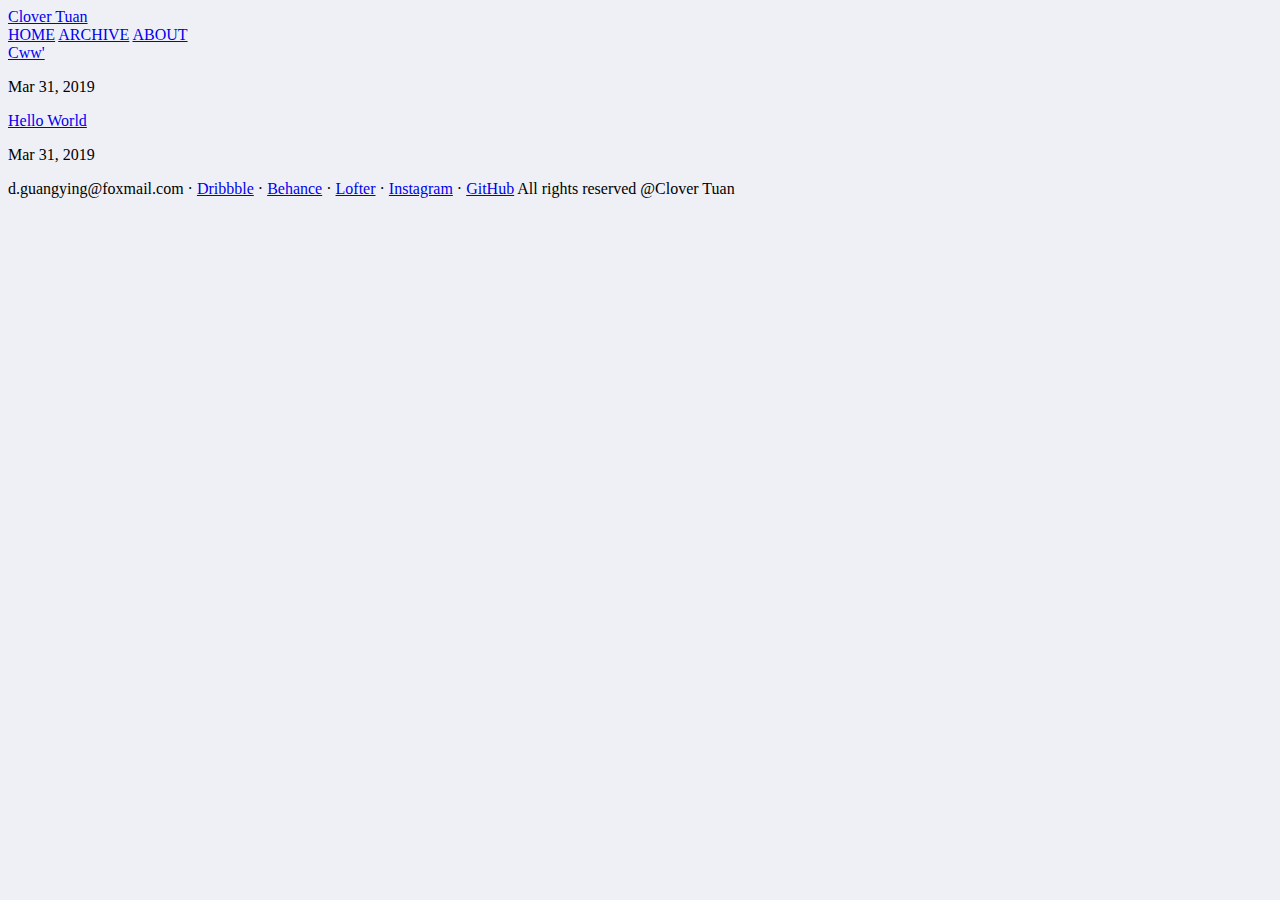
==== index.html @ f106e7db "Site updated: 2019-03-31 21:59:22" ====
<!DOCTYPE html>
<html>
<head><meta name="generator" content="Hexo 3.8.0">
  <meta charset="utf-8">
  
  <title>Hexo</title>
  <meta name="viewport" content="width=device-width, initial-scale=1, maximum-scale=1">
  <meta property="og:type" content="website">
<meta property="og:title" content="Hexo">
<meta property="og:url" content="http://yoursite.com/index.html">
<meta property="og:site_name" content="Hexo">
<meta property="og:locale" content="default">
<meta name="twitter:card" content="summary">
<meta name="twitter:title" content="Hexo">
  
  <link rel="stylesheet" href="/css/index.css">
</head>
</html>
<body style="


  background-color: #eff0f6

">
  <div id="container">
    <nav id="nav">
  <header class="header">
    <a href="/" class="title">Clover Tuan</a>
  </header>
  <div class="ctnWrap">
    <div class="icons">
      
        
          
            <a href="https://dribbble.com/clovertuan" target="_blank" class="nav-icn iconfont icon-dribbble"></a>
          
        
          
            <a href="https://www.behance.net/clovertuan" target="_blank" class="nav-icn iconfont icon-behance"></a>
          
        
          
            <a href="http://clovertuan.lofter.com/" target="_blank" class="nav-icn iconfont icon-lofter"></a>
          
        
          
            <a href="https://www.instagram.com/clovertuan/" target="_blank" class="nav-icn iconfont icon-instagram"></a>
          
        
          
            <a href="https://github.com/cloverTuan" target="_blank" class="nav-icn iconfont icon-github"></a>
          
        
      
    </div>
    <div class="menu">
      
        
            <a href="/" class="nav-menu z-active">HOME</a>
          
        
            <a href="/archives" class="nav-menu ">ARCHIVE</a>
          
        
            <a href="/about" class="nav-menu ">ABOUT</a>
          
        
      
    </div>
  </div>
</nav>
    <div id="main">
  <div class="project-card">
  
  <div class="ctnWrap">
    <a href="/2019/03/31/Cww/" class="title">Cww&#39;</a>
    <section class="desc">
  
</section>
    <p class="sub">Mar 31, 2019</p>
  </div>
</div>

  <div class="project-card">
  
  <div class="ctnWrap">
    <a href="/2019/03/31/hello-world/" class="title">Hello World</a>
    <section class="desc">
  
</section>
    <p class="sub">Mar 31, 2019</p>
  </div>
</div>


</div>
    <footer id="footer" class="f-cf">
  d.guangying@foxmail.com
  
    
      
        · <a href="https://dribbble.com/clovertuan" target="_blank" class="nav-icn">Dribbble</a>
      
    
      
        · <a href="https://www.behance.net/clovertuan" target="_blank" class="nav-icn">Behance</a>
      
    
      
        · <a href="http://clovertuan.lofter.com/" target="_blank" class="nav-icn">Lofter</a>
      
    
      
        · <a href="https://www.instagram.com/clovertuan/" target="_blank" class="nav-icn">Instagram</a>
      
    
      
        · <a href="https://github.com/cloverTuan" target="_blank" class="nav-icn">GitHub</a>
      
    
  
  <span class="copyright">All rights reserved @Clover Tuan</span>
</footer>
  </div>
</body>
</html>
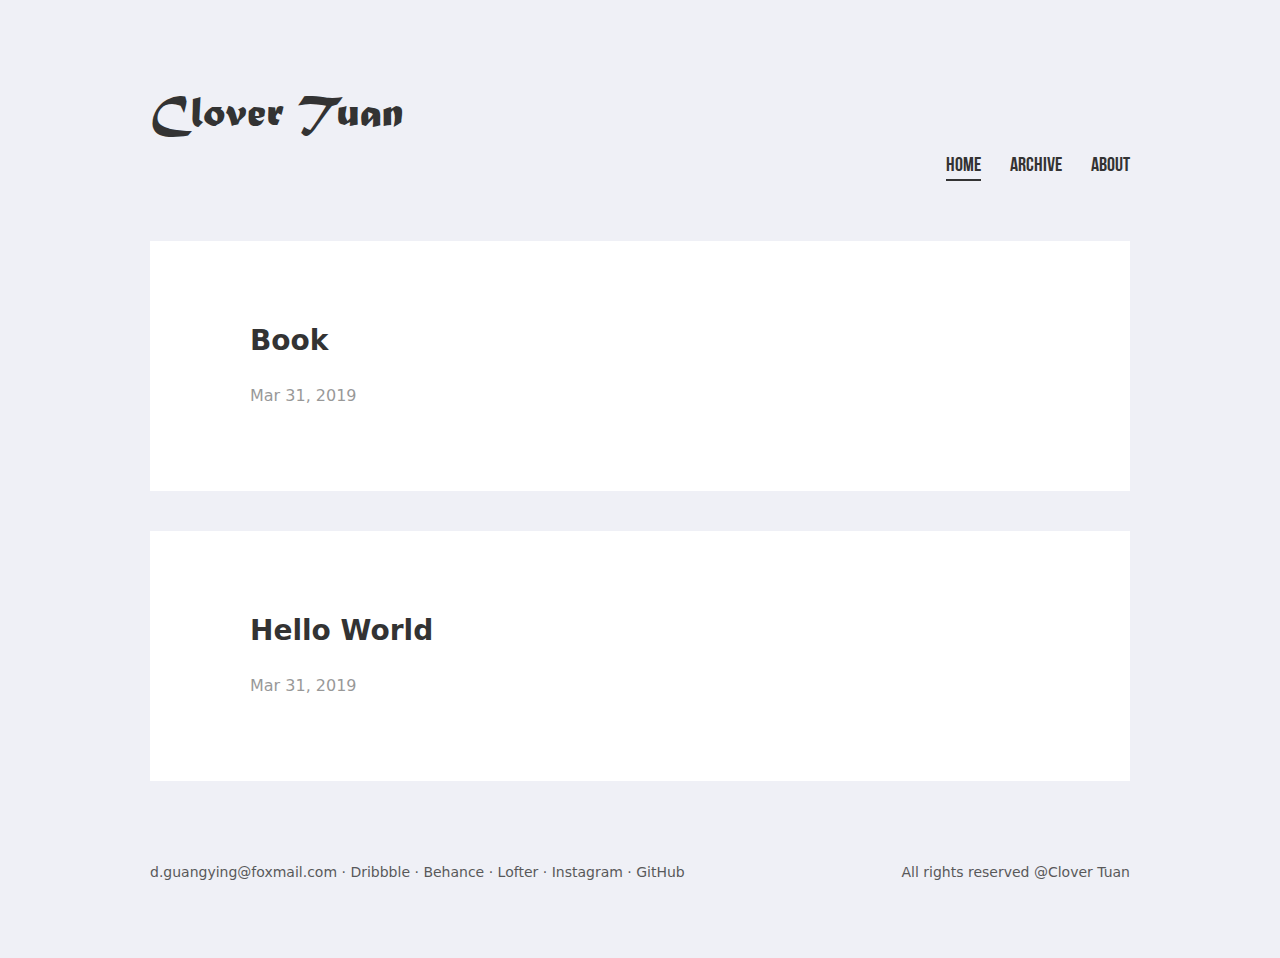
==== commit 44735591: "Site updated: 2019-03-31 22:32:51" ====
--- a/index.html
+++ b/index.html
@@ -73,7 +73,7 @@
   <div class="project-card">
   
   <div class="ctnWrap">
-    <a href="/2019/03/31/Cww/" class="title">Cww&#39;</a>
+    <a href="/2019/03/31/Book/" class="title">Book</a>
     <section class="desc">
   
 </section>
--- a/css/index.css
+++ b/css/index.css
@@ -0,0 +1 @@
+@import url(reset.css);#container{max-width:980px;margin:90px auto 75px;padding:0 15px}@media screen and (max-width: 600px){#container{margin-top:20px;margin-bottom:20px}}#panel{background-color:white}a{color:#333;text-decoration:none}a:hover{opacity:.7}body{font-family:-apple-system, system-ui, "Helvetica Neue", "PingFang SC", "Microsoft YaHei", "Source Han Sans SC", "Noto Sans CJK SC", "WenQuanYi Micro Hei", sans-serif}@font-face{font-family:'BebasNeue';src:url("/fonts/BebasNeue.otf")}@font-face{font-family:'MaturaScriptCapitals';src:url("/fonts/MaturaMTScriptCapitals.ttf")}@font-face{font-family:'iconfont';src:url("//at.alicdn.com/t/font_861369_9voy0xmnmvl.eot");src:url("//at.alicdn.com/t/font_861369_9voy0xmnmvl.eot?#iefix") format("embedded-opentype"),url("//at.alicdn.com/t/font_861369_9voy0xmnmvl.woff") format("woff"),url("//at.alicdn.com/t/font_861369_9voy0xmnmvl.ttf") format("truetype"),url("//at.alicdn.com/t/font_861369_9voy0xmnmvl.svg#iconfont") format("svg")}.iconfont{font-family:"iconfont" !important;font-size:16px;font-style:normal;-webkit-font-smoothing:antialiased;-webkit-text-stroke-width:0.2px;-moz-osx-font-smoothing:grayscale}.iconfont.icon-behance::before{content:'\e919'}.iconfont.icon-lofter::before{content:'\e63c'}.iconfont.icon-instagram::before{content:'\e626'}.iconfont.icon-dribbble::before{content:'\e6c3'}.iconfont.icon-github::before{content:'\e799'}.iconfont.icon-arrow-left::before{content:'\e91a'}.iconfont.icon-arrow-right::before{content:'\e636'}.f-fl{float:left}.f-fr{float:right}.f-cf::after{content:'';display:block;height:0;visibility:hidden;clear:both}#nav{margin-bottom:64px}#nav>.header{margin-bottom:10px}#nav>.header>.title{font-size:45px;line-height:53px;color:#333;font-family:MaturaScriptCapitals}#nav>.header>.title:hover{opacity:.7}#nav>.ctnWrap{display:flex;flex-wrap:wrap;justify-content:space-between}#nav>.ctnWrap>.menu{text-align:right}@media screen and (max-width: 600px){#nav>.ctnWrap{flex-direction:column}#nav>.ctnWrap>.menu{text-align:center;margin-top:10px}}#nav .nav-menu{font-family:BebasNeue;font-size:20px;line-height:24px;color:#333;margin-left:24px}#nav .nav-menu:first-child{margin-left:0}#nav .nav-menu.z-active{position:relative}#nav .nav-menu.z-active::after{content:'';position:absolute;left:0;right:0;bottom:-4px;height:2px;background-color:#333}@media screen and (max-width: 600px){#nav .nav-menu{margin-left:10px;font-size:18px}}#nav .nav-icn{margin-right:15px;line-height:24px}#nav .nav-icn:last-child{margin-right:0}@media screen and (max-width: 600px){#nav{text-align:center;margin-bottom:20px}#nav>.ctnWrap{justify-content:space-around}}#footer{margin-top:80px;font-size:14px;line-height:22px;opacity:0.8;color:#333}#footer .copyright{float:right}@media screen and (max-width: 800px){#footer{margin-top:20px;text-align:center}#footer .copyright{display:block;float:none}}.pagination{padding:20px;background-color:white;text-align:center}.pagination>.prev,.pagination>.next{margin:0 10px}.pagination>.page-number{margin:0 10px}.pagination>.page-number.current{text-decoration:underline}.project-card{display:flex;justify-content:space-between;align-items:center;padding:80px 100px;margin:40px 0;background-color:white;color:#333}.project-card>.imgWrap{width:320px;height:240px;margin-right:40px;background-color:#f8f8f8}.project-card>.imgWrap>img{width:100%;height:100%}.project-card>.ctnWrap{flex:1}.project-card>.ctnWrap>.title{font-weight:600;font-size:28px;line-height:40px}.project-card>.ctnWrap>.title:hover{opacity:1;color:#f0534e}.project-card>.ctnWrap>.desc{font-size:16px;line-height:30px;margin-top:20px;margin-bottom:15px}.project-card>.ctnWrap>.sub{font-size:16px;line-height:30px;opacity:.5}.project-card.project-card-continuous{flex-direction:row-reverse;margin:0;position:relative}.project-card.project-card-continuous>.imgWrap{margin-right:0;margin-left:40px}.project-card.project-card-continuous::after{content:'';position:absolute;left:100px;right:100px;bottom:0;height:1px;background-color:#e5e5e5}@media screen and (max-width: 600px){.project-card.project-card-continuous{flex-direction:column;padding:20px}.project-card.project-card-continuous>.imgWrap{margin-left:0;margin-bottom:20px}.project-card.project-card-continuous::after{left:20px;right:20px}}@media screen and (max-width: 600px){.project-card{flex-direction:column;padding:20px;margin:10px 0}.project-card>.imgWrap{margin-left:0;margin-right:0;margin-bottom:20px;width:100%}}.article{margin:64px 0 80px;padding:80px 100px 0;background-color:white;color:#333;font-size:16px;line-height:30px}.article>.title{font-size:28px;line-height:40px;margin-bottom:10px;font-weight:600}.article>.sub{opacity:.5;margin-bottom:20px}.article>.content{padding-bottom:64px}.article>.content h1,.article>.content h2,.article>.content h3,.article>.content h4,.article>.content h5{font-size:24px;font-weight:600;line-height:40px;margin-bottom:15px}.article>.content p{font-size:16px;line-height:30px;margin-bottom:15px}.article>.content pre,.article>.content .highlight{overflow:auto;padding:0;margin-bottom:15px;color:#333;background:#f8f8f8}.article>.content pre .gutter,.article>.content .highlight .gutter{text-align:right}.article>.content pre .gutter pre,.article>.content .highlight .gutter pre{background-color:#f0f0f0;padding:0 10px}.article>.content pre .code,.article>.content .highlight .code{padding:0 10px}.article>.content ul,.article>.content ol{margin:15px 0;margin-left:15px}.article>.content ul>li,.article>.content ol>li{padding-left:20px;position:relative}.article>.content ul>li::before,.article>.content ol>li::before{content:'';position:absolute;left:0;top:15px;margin-top:-3px;width:6px;height:6px;border-radius:100%;background-color:#444}.article>.content a{color:#f0534e}.article>.content strong{font-weight:600}.article>.content figure>img{display:block}.article>.content figcaption{font-size:14px}.article>.content blockquote{border-left:4px solid #ddd;color:#7a7a7a;border-left:5px solid #ccc;padding-left:15px;font-size:16px;margin-bottom:15px}.article>.content blockquote>:last-child{margin-bottom:0}.article>.content *{max-width:100%}.article>footer{padding:40px 0;border-top:solid 1px #eee}.article>footer>.link{font-size:16px;line-height:22px;max-width:50%}@media screen and (max-width: 600px){.article{padding:20px 20px 0;margin:20px 0}.article>footer{padding:10px 0}}.archive{padding:80px 160px;background-color:white}@media screen and (max-width: 600px){.archive{padding:20px}}.archive-category>.title{font-size:28px;line-height:40px;font-weight:600}.archive-category>.menu{margin-bottom:70px}.archive-category>.menu>li{margin-top:10px;font-size:16px;line-height:24px;display:flex;justify-content:space-between;line-height:24px}.archive-category>.menu>li>a:hover{opacity:1;color:#f0534e}.archive-category>.menu>li>span{opacity:.45;font-size:14px;min-width:90px;text-align:right}.archive-category:last-child>.menu{margin-bottom:0}.about{background-color:white;min-height:300px;padding:80px;font-size:16px;line-height:30px}.tagcloud{background-color:white;padding:60px}.tagcloud>a{display:inline-block;padding:10px}
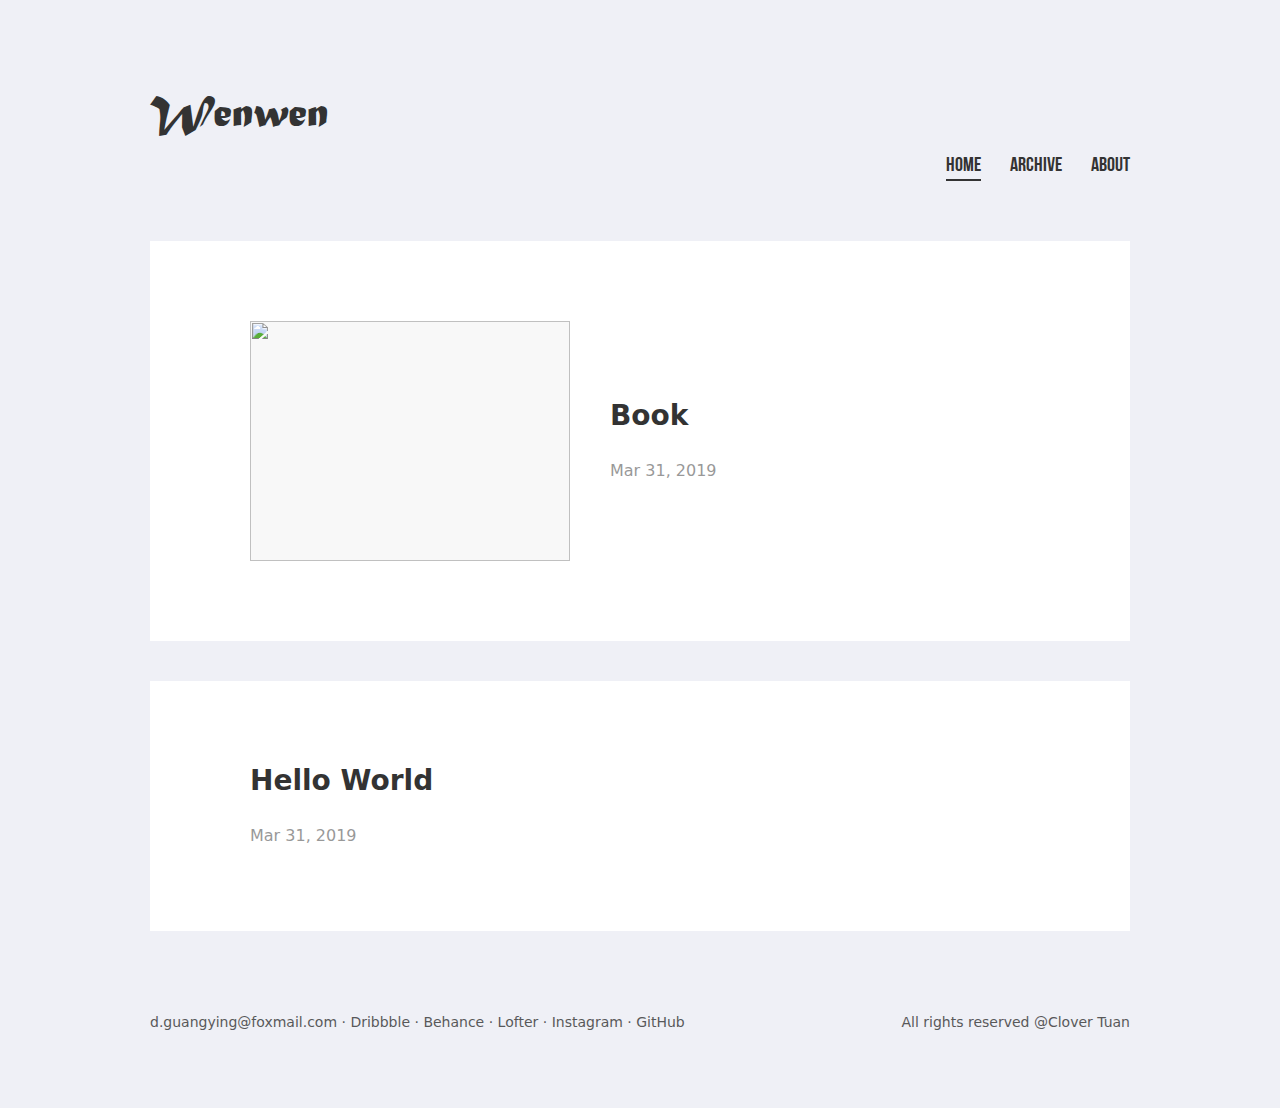
==== commit 1bfb3631: "Site updated: 2019-07-21 22:27:40" ====
--- a/index.html
+++ b/index.html
@@ -3,15 +3,15 @@
 <head><meta name="generator" content="Hexo 3.8.0">
   <meta charset="utf-8">
   
-  <title>Hexo</title>
+  <title>Blog</title>
   <meta name="viewport" content="width=device-width, initial-scale=1, maximum-scale=1">
   <meta property="og:type" content="website">
-<meta property="og:title" content="Hexo">
+<meta property="og:title" content="Blog">
 <meta property="og:url" content="http://yoursite.com/index.html">
-<meta property="og:site_name" content="Hexo">
+<meta property="og:site_name" content="Blog">
 <meta property="og:locale" content="default">
 <meta name="twitter:card" content="summary">
-<meta name="twitter:title" content="Hexo">
+<meta name="twitter:title" content="Blog">
   
   <link rel="stylesheet" href="/css/index.css">
 </head>
@@ -25,7 +25,7 @@
   <div id="container">
     <nav id="nav">
   <header class="header">
-    <a href="/" class="title">Clover Tuan</a>
+    <a href="/" class="title">Wenwen</a>
   </header>
   <div class="ctnWrap">
     <div class="icons">
@@ -71,6 +71,10 @@
 </nav>
     <div id="main">
   <div class="project-card">
+  
+    <div class="imgWrap">
+      <img src="https://github.com/wenwen-chan/BlogPricture/blob/master/01a6445c225ba6a80121df90df7972.png%401280w_1l_2o_100sh.png" alt>
+    </div>
   
   <div class="ctnWrap">
     <a href="/2019/03/31/Book/" class="title">Book</a>
